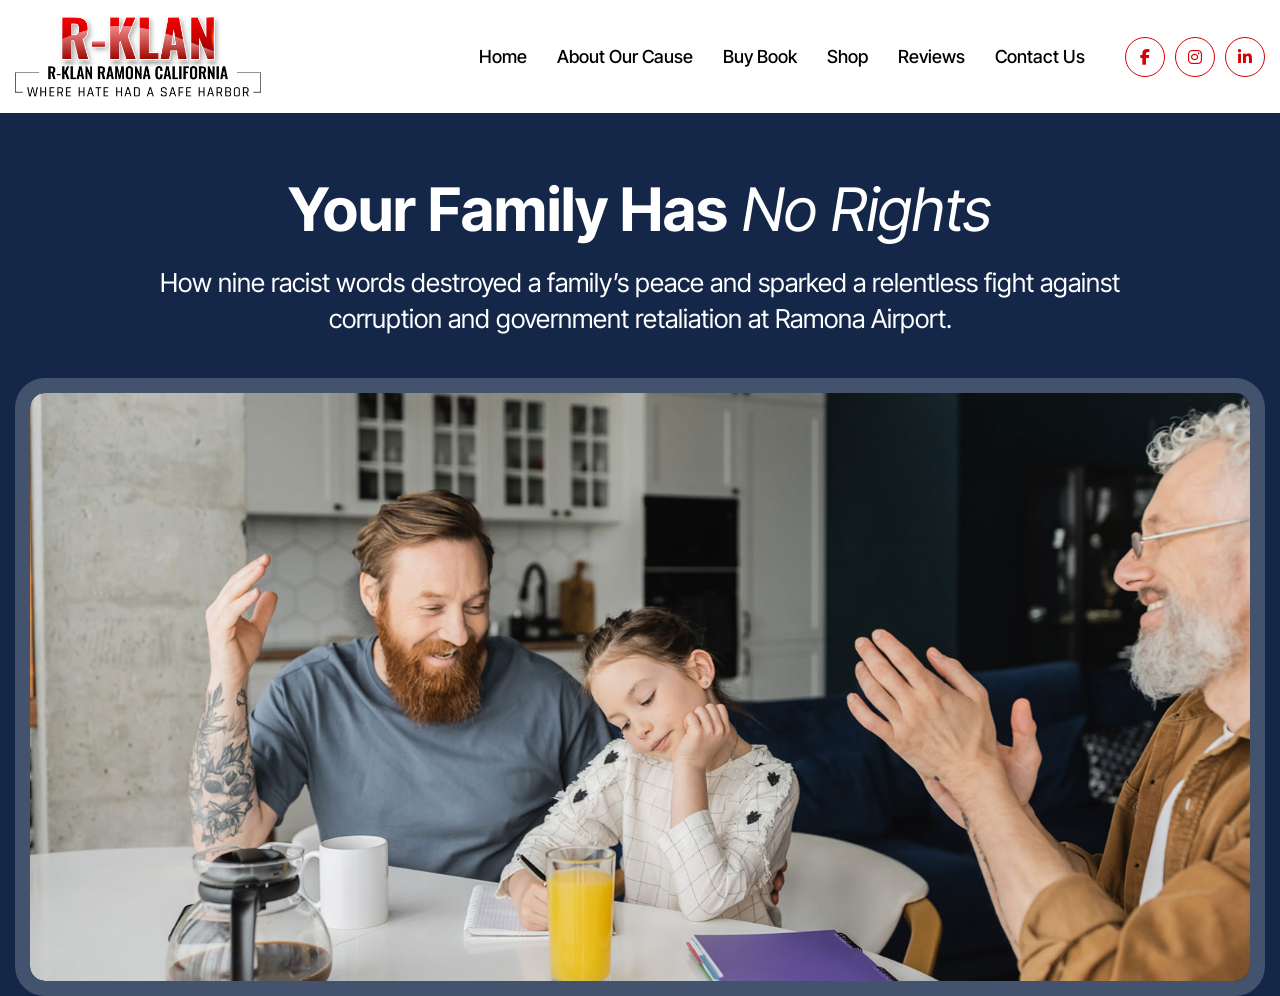
==== about.html @ f5cfc854 "1" ====
<!doctype html>
<html lang="en">

<head>
  <meta charset="UTF-8" />
  <meta name="viewport" content="width=device-width, initial-scale=1.0" />
  <title>R-Klan</title>
  <link rel="stylesheet" href="css/style.css" />
  <link rel="stylesheet" href="css/responsive.css" />
  <link rel="stylesheet" href="https://cdnjs.cloudflare.com/ajax/libs/font-awesome/6.7.2/css/all.min.css" />

  <script src="js/components.js" defer></script>
  <script src="js/script.js" defer></script>
  <!-- If you prefer to keep your script links in the <head>, add the word defer. This tells the browser to wait until the HTML is fully loaded before running the script. -->
</head>

<body>

  <!------------------------------------------------- Header ------------------------------------------------->
  <site-header></site-header>
  <!------------------------------------------------- Header ------------------------------------------------->

  <!------------------------------------------------- Your Family ------------------------------------------------->
  <section id="yourFamily" class="your-family">
    <div class="container">
      <div class="row">
        <h1><b>Your Family Has</b> <em>No Rights</em></h1>
        <p>How nine racist words destroyed a family’s peace and sparked a relentless fight against corruption and
          government retaliation at Ramona Airport.</p>
      </div>
      <div class="row">
        <figure class="hero-slides">
          <img src="images/hero-slide1.jpg" alt="Hero Banner image 1">
        </figure>
      </div>
    </div>
  </section>
  <!------------------------------------------------- Your Family ------------------------------------------------->

  <!------------------------------------------------- Footer ------------------------------------------------->
  <!------------------------------------------------- Footer ------------------------------------------------->
</body>

</html>
---- css/style.css ----
@import url('https://fonts.googleapis.com/css2?family=Inter+Tight:ital,wght@0,100..900;1,100..900&display=swap');

* {
    padding: 0;
    margin: 0;
    box-sizing: border-box;
}
:root {
    --light-red: #d70101;
    --dark-red: #8c0000;
    --color-white: #ffffff;
    --color-black: #000000;
    --dark-blue: #142749;
}
h1, h2, h3, h4, h5, h6, p, a, li, i {
    font-family: "Inter Tight", sans-serif;
    transition: 0.4s all;
    font-weight: 400;
}
h1 {
    font-size: 60px;
    line-height: 1.2em;
}
h2 {
    font-size: 50px;
    line-height: 1.2em;
}
p {
    font-size: 18px;
    line-height: 1.4em;
}
a {
    color: var(--light-red);
    cursor: pointer;
    text-decoration: none;
    transition: 0.4s all;
}
img {
    width: 100%;
}
ul li {
    font-size: 18px;
}
figure {
    line-height: 0;
}
.container {
    width: 100%;
    max-width: 1280px;
}
.row {
    width: 100%;
}
.r-klan-btn a {
    display: inline-block;
    background: var(--dark-red);
    background: linear-gradient(90deg,var(--dark-red) 0%, var(--light-red) 100%);
    padding: 20px 40px;
    color: var(--color-white);
    text-transform: uppercase;
    border-radius: 8px;
    font-weight: 700;
    &:hover {
        background: linear-gradient(90deg,var(--light-red) 0%, var(--dark-red) 100%);
    }
}
.r-klan-btn a:after {
    content: "\f178";
    font-family: "Font Awesome 6 Free";
    font-weight: 900;
    padding-left: 8px;
}
/* ------------------------------------------------- Header ------------------------------------------------- */
.r-klan-header {
    display: flex;
    justify-content: center;
    padding: 15px;
    position: relative;
}
.r-klan-header .row {
    display: flex;
    align-items: center;
    column-gap: 20px;
}
.r-klan-header .row .logo-col {
    width: 20%;
}
.r-klan-header .row .desktop-nav {
    width: 80%;
}
.r-klan-header .nav-col {
    display: flex;
    align-items: center;
    justify-content: flex-end;
    column-gap: 40px;
}
.r-klan-header .header-nav ul {
    list-style: none;
    display: flex;
    column-gap: 30px;
}
.r-klan-header .header-nav ul li a {
    color: var(--color-black);
    text-decoration: none;
    font-weight: 500;
    &:hover {
        color: var(--light-red);
    }
}
.r-klan-header .header-sm-icons {
    display: flex;
    column-gap: 10px;
}
.r-klan-header .header-sm-icons i {
    color: var(--light-red);
    border: 1px solid var(--light-red);
    border-radius: 50%;
    aspect-ratio: 1 / 1;
    height: 40px;
    width: 40px;
    display: flex;
    justify-content: center;
    align-items: center;
    &:hover {
        background-color: var(--light-red);
        color: var(--color-white);
    }
}
.mobile-nav, 
.nav-toggle {
    display: none; 
}
/* ------------------------------------------------- Header ------------------------------------------------- */

/* ------------------------------------------------- Your Family ------------------------------------------------- */
.your-family {
    display: flex;
    justify-content: center;
    background-color: var(--dark-blue);
    padding: 60px 15px 0px;
}
.your-family h1, .your-family p{
    color: var(--color-white);
    text-align: center;
} 
.your-family p {
    font-size: 26px;
}
.your-family .container {
    display: grid;
    row-gap: 40px;
}
.your-family .container .row:first-child {
    max-width: 1024px;
    display: grid;
    row-gap: 20px;
}
.your-family .row {
    justify-self: center;
}
.your-family .hero-slides {
    border-radius: 30px;
    border: 15px solid rgba(255, 255, 255, 0.2);
    cursor: grab; 
    cursor: -webkit-grab;
}
.your-family .hero-slides img {
    border-radius: 15px;
}

.your-family .slider-row {
    margin-bottom: -100px;
}

/* Ensure sliding images stay inside your custom border */
.your-family .hero-slides {
    position: relative;
    overflow: hidden; 
}

/* Hide all slides by default */
.your-family .hero-slides img.slide {
    display: none;
    width: 100%; 
}

/* Slide in from the RIGHT (Next) */
.your-family .hero-slides img.active-slide-next {
    display: block;
    animation: slideInRight 0.5s ease-out forwards; 
}

/* Slide in from the LEFT (Previous) */
.your-family .hero-slides img.active-slide-prev {
    display: block;
    animation: slideInLeft 0.5s ease-out forwards; 
}

.your-family .hero-slides.active-drag {
    cursor: grabbing !important;
    cursor: -webkit-grabbing !important;
}

/* Styling the Pagination Dots */
.slider-dots {
    display: flex;
    justify-content: center;
    column-gap: 10px;
}

.slider-dots .dot {
    cursor: pointer;
    height: 14px;
    width: 14px;
    background-color: #b0b0b0; 
    border-radius: 50%;
    display: inline-block;
    transition: background-color 0.3s ease;
}

/* Dark red for active/hovered dots */
.slider-dots .dot.active-dot, .slider-dots .dot:hover {
    background-color: var(--dark-red); 
}

/* ANIMATION: DIRECTIONAL SLIDE */

@keyframes slideInRight {
    0% { 
        transform: translateX(100%); 
    } 
    100% { 
        transform: translateX(0); 
    }
}

@keyframes slideInLeft {
    0% { 
        transform: translateX(-100%); 
    } 
    100% { 
        transform: translateX(0); 
    }
}
/* ------------------------------------------------- Your Family ------------------------------------------------- */

/* ------------------------------------------------- About ------------------------------------------------- */
.about-plight {
    display: flex;
    justify-content: center;
    padding: 200px 0px 100px;
    background-image: url('../images/home-about-bg.jpg');
    background-size: cover;
    background-position: center right;
}
.about-plight .row {
    display: flex;
    justify-content: center;
}
.about-plight .col-img, .about-plight .contents {
    width: 50%;
}
.about-plight .col-img {
    min-height: 80vh;
    background-image: url('../images/airplane-img.jpg');
    background-size: cover;
    background-position: center center;
    border-radius: 0 30px 30px 0;
}
.about-plight .contents {
    padding: 5% 10%;
    display: flex;
    flex-direction: column;
    row-gap: 30px;
    justify-content: center;
}
/* ------------------------------------------------- About ------------------------------------------------- */
---- css/responsive.css ----
@media (max-width: 1440px) {

  /* ------------------------------------------------- About ------------------------------------------------- */
  .about-plight .col-img {
    min-height: 100%;
  }

  /* ------------------------------------------------- About ------------------------------------------------- */
}

@media (max-width: 1199px) {

  /* ------------------------------------------------- Header ------------------------------------------------- */
  .header-nav ul li {
    font-size: 16px;
  }

  /* ------------------------------------------------- Header ------------------------------------------------- */
}

@media(max-width: 1024px) {

  p,
  ul li {
    font-size: 16px;
  }

  h1 {
    font-size: 40px;
  }

  h2 {
    font-size: 40px;
  }

  /* ------------------------------------------------- Header ------------------------------------------------- */
  .r-klan-header .row .logo-col {
    width: 60%;
  }

  .r-klan-header .logo-col .r-klan-logo img {
    max-width: 200px;
  }

  .desktop-nav {
    display: none;
    /* Hide desktop nav */
  }

  .nav-toggle {
    display: block;
    /* Show hamburger button */
    position: absolute;
    right: 15px;
    padding: 10px;
    background-color: var(--light-red);
    border: 2px solid var(--color-black);
    cursor: pointer;
  }

  .nav-toggle i {
    color: var(--color-white);
    font-size: 16px;
  }

  .mobile-nav {
    display: none;
    /* Hidden by default */
    position: absolute;
    background-color: var(--color-black);
    width: 100%;
    left: 0px;
    top: 90px;
    padding-bottom: 20px;
    z-index: 99;
  }

  /* Class added by JS to show the dropdown */
  .mobile-nav.active {
    display: block;
  }

  .mobile-nav .header-nav {
    width: 100%;
  }

  .mobile-nav .header-nav ul {
    flex-direction: column;
  }

  .mobile-nav .header-nav ul li {
    border-bottom: 1px solid var(--color-white);
    width: 100%;
  }

  .mobile-nav .header-nav ul li a {
    display: block;
    color: var(--color-white);
    padding: 15px;

    &:hover {
      background-color: var(--dark-red);
      color: var(--color-white);
    }
  }

  .mobile-nav .nav-col {
    flex-direction: column;
    align-items: flex-start;
    row-gap: 20px;
  }

  .mobile-nav .header-sm-icons {
    padding-left: 15px;
  }

  /* ------------------------------------------------- Header ------------------------------------------------- */

  /* ------------------------------------------------- Your Family ------------------------------------------------- */
  .your-family {
    padding: 30px 15px 0px;
  }

  .your-family .container {
    row-gap: 30px;
  }

  .your-family p {
    font-size: 18px;
  }

  /* ------------------------------------------------- Your Family ------------------------------------------------- */

  /* ------------------------------------------------- About ------------------------------------------------- */
  .about-plight {
    padding: 150px 0px 60px;
  }
  .about-plight .contents {
    padding: 60px 40px;
  }
  /* ------------------------------------------------- About ------------------------------------------------- */
}

@media(max-width: 768px) {
  h1 {
    font-size: 34px;
  }

  h2 {
    font-size: 30px;
  }

  /* ------------------------------------------------- About ------------------------------------------------- */
  
  .about-plight .row {
    display: inline-block;
    padding-right: 15px;
  }
  .about-plight .col-img,
  .about-plight .contents {
    width: 100%;
  }
  .about-plight .col-img {
    min-height: 500px;
  }
  .about-plight .contents {
    padding: 60px 0px 0px 15px;
  }

  /* ------------------------------------------------- About ------------------------------------------------- */
}
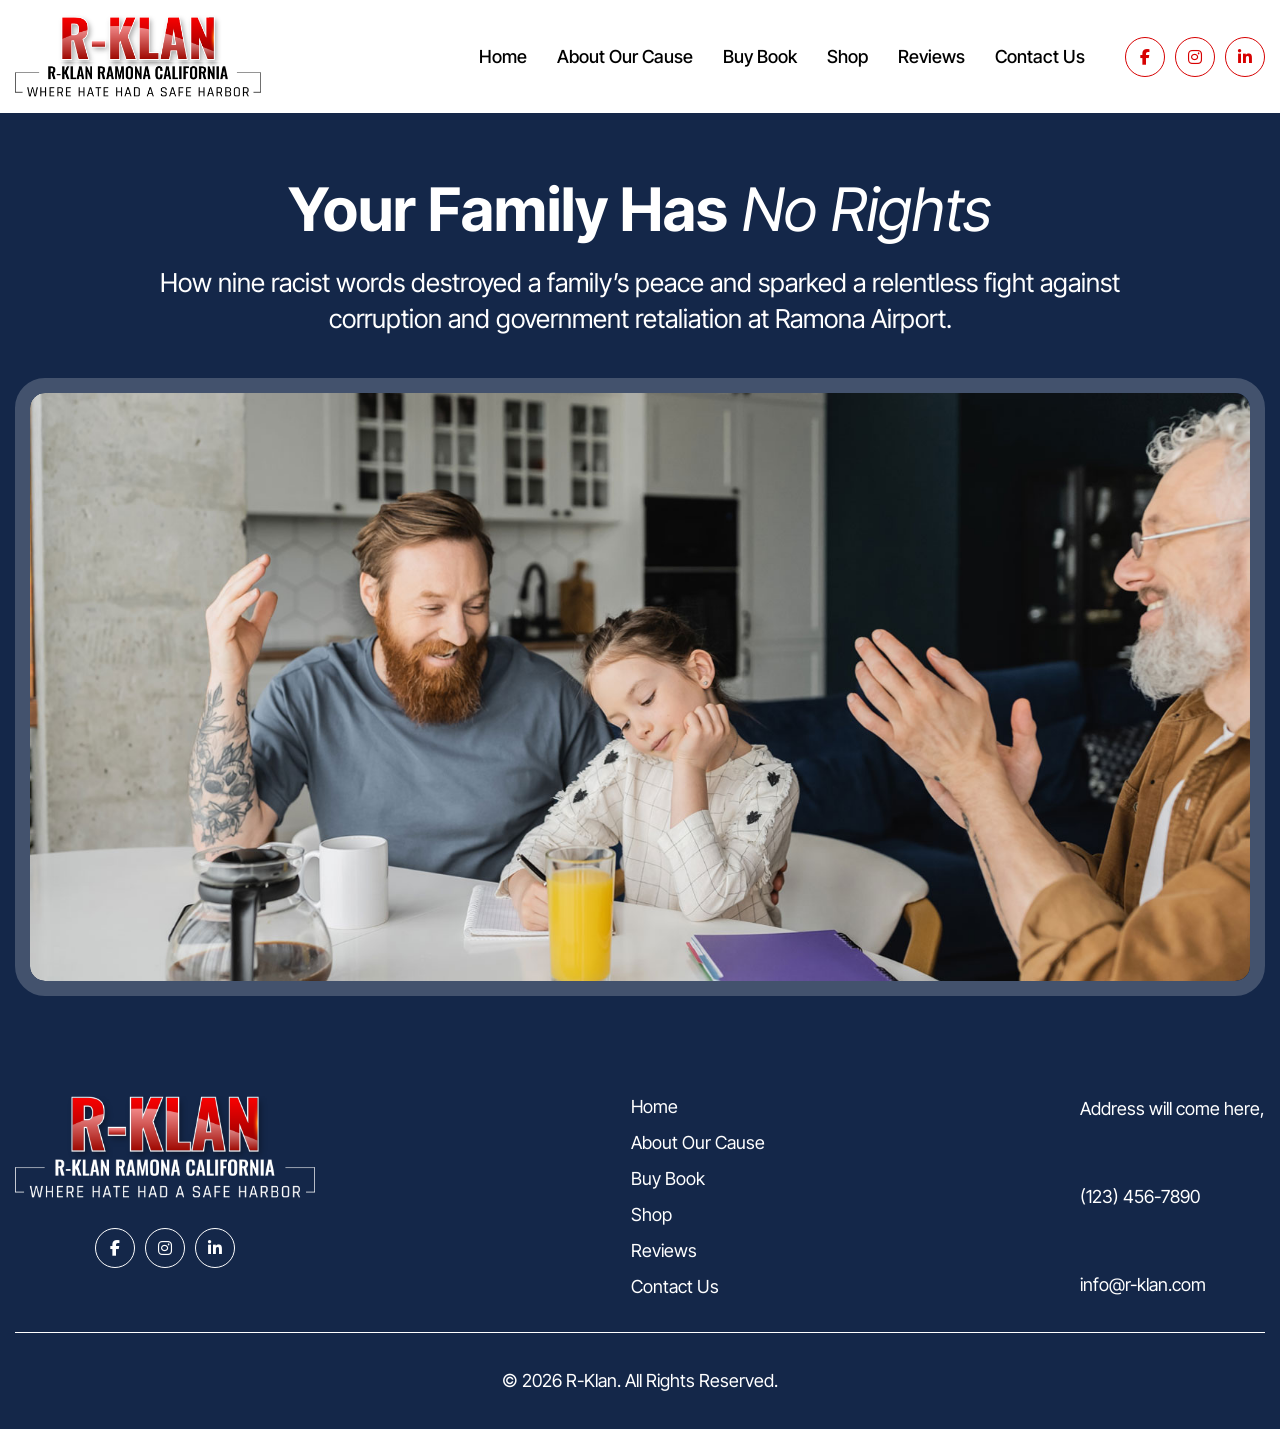
==== commit c545433f: "4 4" ====
--- a/about.html
+++ b/about.html
@@ -38,7 +38,8 @@
   <!------------------------------------------------- Your Family ------------------------------------------------->
 
   <!------------------------------------------------- Footer ------------------------------------------------->
-  <!------------------------------------------------- Footer ------------------------------------------------->
+    <site-footer></site-footer>
+    <!------------------------------------------------- Footer ------------------------------------------------->
 </body>
 
 </html>
--- a/css/style.css
+++ b/css/style.css
@@ -274,4 +274,70 @@
     row-gap: 30px;
     justify-content: center;
 }
-/* ------------------------------------------------- About ------------------------------------------------- */+/* ------------------------------------------------- About ------------------------------------------------- */
+
+/* ------------------------------------------------- Footer ------------------------------------------------- */
+.r-klan-footer {
+    display: flex;
+    justify-content: center;
+    background-color: var(--dark-blue);
+    padding: 100px 15px 35px;
+}
+.r-klan-footer .footer-logo img{
+    max-width: 300px;
+}
+.r-klan-footer a {
+    color: var(--color-white);
+    
+}
+.r-klan-footer .row:first-child {
+    display: flex;
+    justify-content: space-between;
+    border-bottom: 1px solid var(--color-white);
+    padding-bottom: 35px;
+    margin-bottom: 35px;
+}
+.r-klan-footer .row:first-child .col:first-child{
+    display: flex;
+    flex-direction: column;
+    row-gap: 30px;
+    align-items: center;
+}
+.r-klan-footer .row:first-child .col:last-child {
+    display: flex;
+    flex-direction: column;
+    row-gap: 20px;
+    justify-content: space-between;
+}
+.r-klan-footer .footer-nav ul {
+    row-gap: 15px;
+  display: flex;
+  flex-direction: column;
+}
+.r-klan-footer .footer-nav ul li{
+    list-style: none;
+}
+.r-klan-footer .footer-copyright {
+    text-align: center;
+    color: var(--color-white);
+}
+.r-klan-footer .footer-sm-icons {
+    display: flex;
+    column-gap: 10px;
+}
+.r-klan-footer .footer-sm-icons i {
+    color: var(--color-white);
+    border: 1px solid var(--color-white);
+    border-radius: 50%;
+    aspect-ratio: 1 / 1;
+    height: 40px;
+    width: 40px;
+    display: flex;
+    justify-content: center;
+    align-items: center;
+    &:hover {
+        background-color: var(--light-red);
+        color: var(--color-white);
+    }
+}
+/* ------------------------------------------------- Footer ------------------------------------------------- */
--- a/css/responsive.css
+++ b/css/responsive.css
@@ -139,6 +139,12 @@
     padding: 60px 40px;
   }
   /* ------------------------------------------------- About ------------------------------------------------- */
+
+  /* ------------------------------------------------- Footer ------------------------------------------------- */
+  .r-klan-footer {
+    padding: 60px 15px 35px;
+}
+  /* ------------------------------------------------- Footer ------------------------------------------------- */
 }
 
 @media(max-width: 768px) {
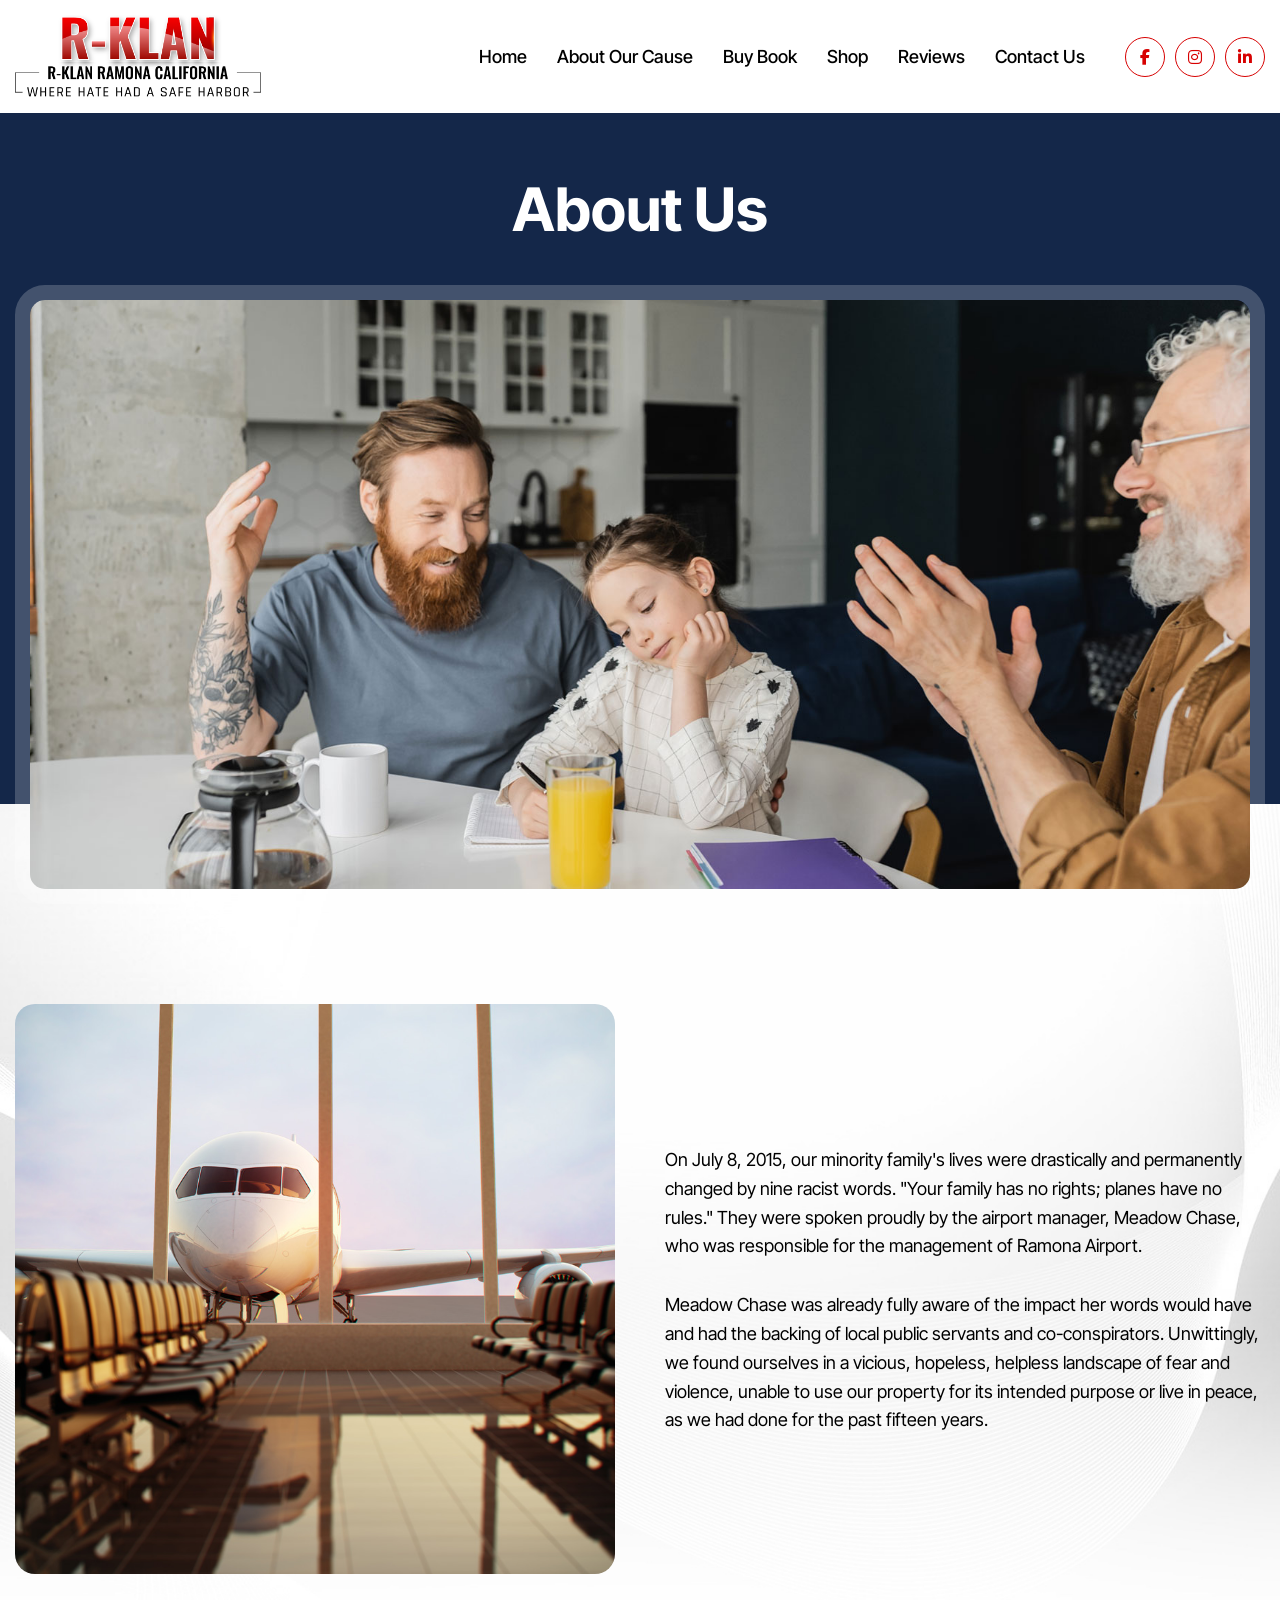
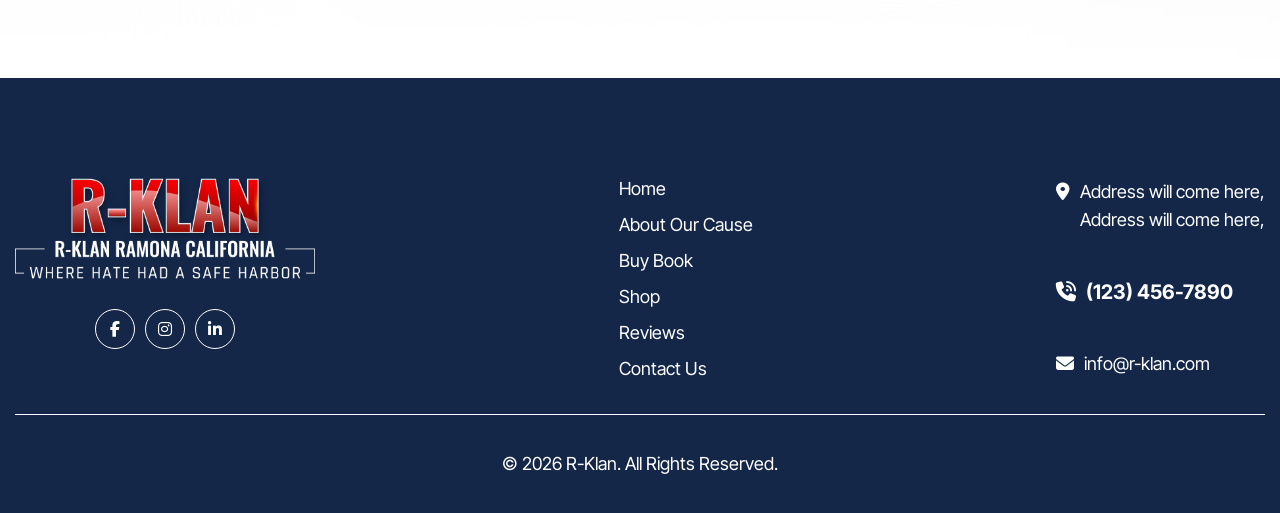
==== commit 847f3091: "1 1" ====
--- a/about.html
+++ b/about.html
@@ -20,22 +20,36 @@
   <site-header></site-header>
   <!------------------------------------------------- Header ------------------------------------------------->
 
-  <!------------------------------------------------- Your Family ------------------------------------------------->
-  <section id="yourFamily" class="your-family">
+  <!------------------------------------------------- Banner ------------------------------------------------->
+  <section id="innerPageBanner" class="inner-page-banner">
     <div class="container">
       <div class="row">
-        <h1><b>Your Family Has</b> <em>No Rights</em></h1>
-        <p>How nine racist words destroyed a family’s peace and sparked a relentless fight against corruption and
-          government retaliation at Ramona Airport.</p>
+        <h1><b>About Us</b></h1>
       </div>
       <div class="row">
-        <figure class="hero-slides">
-          <img src="images/hero-slide1.jpg" alt="Hero Banner image 1">
+        <figure class="banner-img">
+          <img src="images/hero-slide1.jpg" alt="about-banner">
         </figure>
       </div>
     </div>
   </section>
-  <!------------------------------------------------- Your Family ------------------------------------------------->
+  <!------------------------------------------------- Banner ------------------------------------------------->
+
+  <!------------------------------------------------- About Intro ------------------------------------------------->
+  <section id="aboutIntro" class="about-intro">
+    <div class="container">
+      <div class="row">
+        <div class="col img">
+          <img src="images/airplane-img.jpg" alt="flight">
+        </div>
+        <div class="col content">
+          <p>On July 8, 2015, our minority family's lives were drastically and permanently changed by nine racist words. "Your family has no rights; planes have no rules." They were spoken proudly by the airport manager, Meadow Chase, who was responsible for the management of Ramona Airport.</p>
+          <p>Meadow Chase was already fully aware of the impact her words would have and had the backing of local public servants and co-conspirators. Unwittingly, we found ourselves in a vicious, hopeless, helpless landscape of fear and violence, unable to use our property for its intended purpose or live in peace, as we had done for the past fifteen years.</p>
+        </div>
+      </div>
+    </div>
+  </section>
+  <!------------------------------------------------- About Intro ------------------------------------------------->
 
   <!------------------------------------------------- Footer ------------------------------------------------->
     <site-footer></site-footer>
--- a/css/style.css
+++ b/css/style.css
@@ -27,7 +27,7 @@
 }
 p {
     font-size: 18px;
-    line-height: 1.4em;
+    line-height: 1.6em;
 }
 a {
     color: var(--light-red);
@@ -132,43 +132,47 @@
 }
 /* ------------------------------------------------- Header ------------------------------------------------- */
 
-/* ------------------------------------------------- Your Family ------------------------------------------------- */
-.your-family {
+/* ------------------------------------------------- Hero ------------------------------------------------- */
+.your-family, .inner-page-banner {
     display: flex;
     justify-content: center;
     background-color: var(--dark-blue);
     padding: 60px 15px 0px;
 }
-.your-family h1, .your-family p{
+.your-family h1, .your-family p, .inner-page-banner h1{
     color: var(--color-white);
     text-align: center;
 } 
 .your-family p {
     font-size: 26px;
 }
-.your-family .container {
+.your-family .container, .inner-page-banner .container {
     display: grid;
     row-gap: 40px;
 }
-.your-family .container .row:first-child {
+.your-family .row, .inner-page-banner .row {
+    justify-self: center;
+}
+.your-family .row:first-child, .inner-page-banner .row:first-child{
     max-width: 1024px;
-    display: grid;
+    display: flex;
+    flex-direction: column;
     row-gap: 20px;
 }
-.your-family .row {
-    justify-self: center;
-}
-.your-family .hero-slides {
+.your-family .hero-slides, .inner-page-banner .banner-img{
     border-radius: 30px;
     border: 15px solid rgba(255, 255, 255, 0.2);
     cursor: grab; 
     cursor: -webkit-grab;
 }
-.your-family .hero-slides img {
+.inner-page-banner .banner-img {
+    cursor: default;
+}
+.your-family .hero-slides img, .inner-page-banner .banner-img img {
     border-radius: 15px;
 }
 
-.your-family .slider-row {
+.your-family .slider-row, .inner-page-banner .row:last-child {
     margin-bottom: -100px;
 }
 
@@ -242,7 +246,7 @@
         transform: translateX(0); 
     }
 }
-/* ------------------------------------------------- Your Family ------------------------------------------------- */
+/* ------------------------------------------------- Hero ------------------------------------------------- */
 
 /* ------------------------------------------------- About ------------------------------------------------- */
 .about-plight {
@@ -276,6 +280,33 @@
 }
 /* ------------------------------------------------- About ------------------------------------------------- */
 
+/* ------------------------------------------------- About Intro ------------------------------------------------- */
+.about-intro {
+    display: flex;
+    justify-content: center;
+    padding: 200px 15px 100px;
+    background-image: url('../images/home-about-bg.jpg');
+    background-size: cover;
+    background-position: center right;
+}
+.about-intro .row {
+    display: flex;
+    align-items: center;
+    column-gap: 50px;
+}
+.about-intro .row .col {
+    width: 50%;
+}
+.about-intro .img img {
+    border-radius: 20px;
+}
+.about-intro .content {
+    display: flex;
+    flex-direction: column;
+    row-gap: 30px;
+}
+/* ------------------------------------------------- About Intro ------------------------------------------------- */
+
 /* ------------------------------------------------- Footer ------------------------------------------------- */
 .r-klan-footer {
     display: flex;
@@ -288,7 +319,9 @@
 }
 .r-klan-footer a {
     color: var(--color-white);
-    
+    &:hover {
+        color: var(--light-red);
+    }
 }
 .r-klan-footer .row:first-child {
     display: flex;
@@ -340,4 +373,25 @@
         color: var(--color-white);
     }
 }
+.footer-address, .footer-ph-no, .footer-email {
+    display: flex;
+    column-gap: 10px;
+}
+.footer-ph-no {
+    font-size: 20px;
+    font-weight: 700;
+}
+.footer-address:before, .footer-ph-no:before, .footer-email:before {
+    font-family: "Font Awesome 6 Free";
+    font-weight: 700;
+}
+.footer-address:before {
+    content: "\f3c5";
+}
+.footer-ph-no:before {
+    content: "\f2a0";
+}
+.footer-email:before {
+    content: "\f0e0";
+}
 /* ------------------------------------------------- Footer ------------------------------------------------- */
--- a/css/responsive.css
+++ b/css/responsive.css
@@ -116,12 +116,12 @@
 
   /* ------------------------------------------------- Header ------------------------------------------------- */
 
-  /* ------------------------------------------------- Your Family ------------------------------------------------- */
-  .your-family {
+  /* ------------------------------------------------- Hero ------------------------------------------------- */
+  .your-family, .inner-page-banner {
     padding: 30px 15px 0px;
   }
 
-  .your-family .container {
+  .your-family .container, .inner-page-banner .container {
     row-gap: 30px;
   }
 
@@ -129,7 +129,7 @@
     font-size: 18px;
   }
 
-  /* ------------------------------------------------- Your Family ------------------------------------------------- */
+  /* ------------------------------------------------- Hero ------------------------------------------------- */
 
   /* ------------------------------------------------- About ------------------------------------------------- */
   .about-plight {
@@ -139,6 +139,15 @@
     padding: 60px 40px;
   }
   /* ------------------------------------------------- About ------------------------------------------------- */
+
+  /* ------------------------------------------------- About Intro ------------------------------------------------- */
+  .about-intro {
+    padding: 150px 15px 60px;
+  }
+  .about-intro .row {
+    column-gap: 30px;
+  }
+  /* ------------------------------------------------- About Intro ------------------------------------------------- */
 
   /* ------------------------------------------------- Footer ------------------------------------------------- */
   .r-klan-footer {
@@ -174,4 +183,35 @@
   }
 
   /* ------------------------------------------------- About ------------------------------------------------- */
+
+  /* ------------------------------------------------- About Intro ------------------------------------------------- */
+  .about-intro .row {
+    flex-direction: column;
+    row-gap: 30px;
+  }
+  .about-intro .row .col {
+    width: 100%;
+}
+  /* ------------------------------------------------- About Intro ------------------------------------------------- */
+
+  /* ------------------------------------------------- Footer ------------------------------------------------- */
+  .r-klan-footer .row:first-child {
+    flex-wrap: wrap;
+    row-gap: 35px;
+  }
+  .r-klan-footer .row:first-child .col:first-child {
+    flex: 0 0 100%;
+  }
+  .r-klan-footer .row:first-child .col:last-child, .r-klan-footer .row:first-child .col:nth-child(2) {
+    flex: 0 0 calc(50% - 10px);
+  }
+  /* ------------------------------------------------- Footer ------------------------------------------------- */
+}
+
+@media(max-width: 480px) {
+  /* ------------------------------------------------- Footer ------------------------------------------------- */
+  .r-klan-footer .row:first-child .col {
+    flex: 0 0 100% !important;
+  }
+  /* ------------------------------------------------- Footer ------------------------------------------------- */
 }
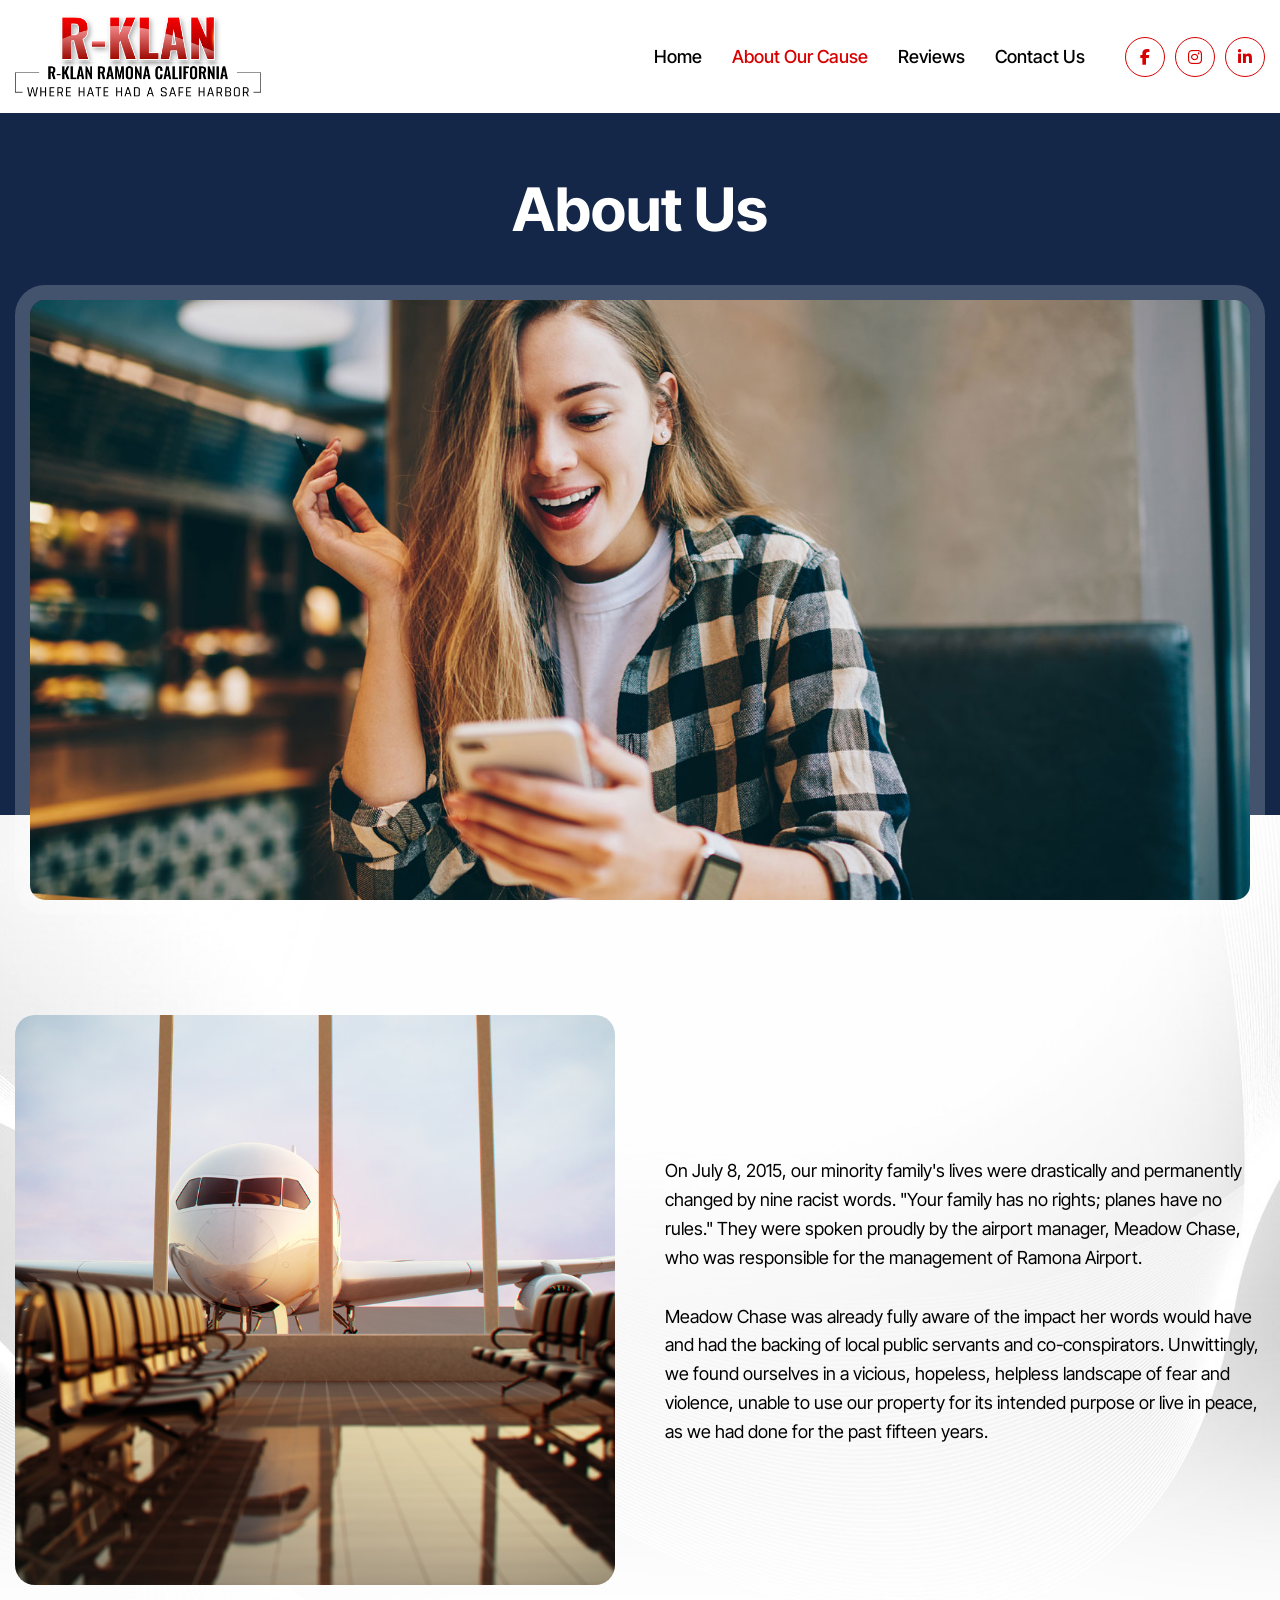
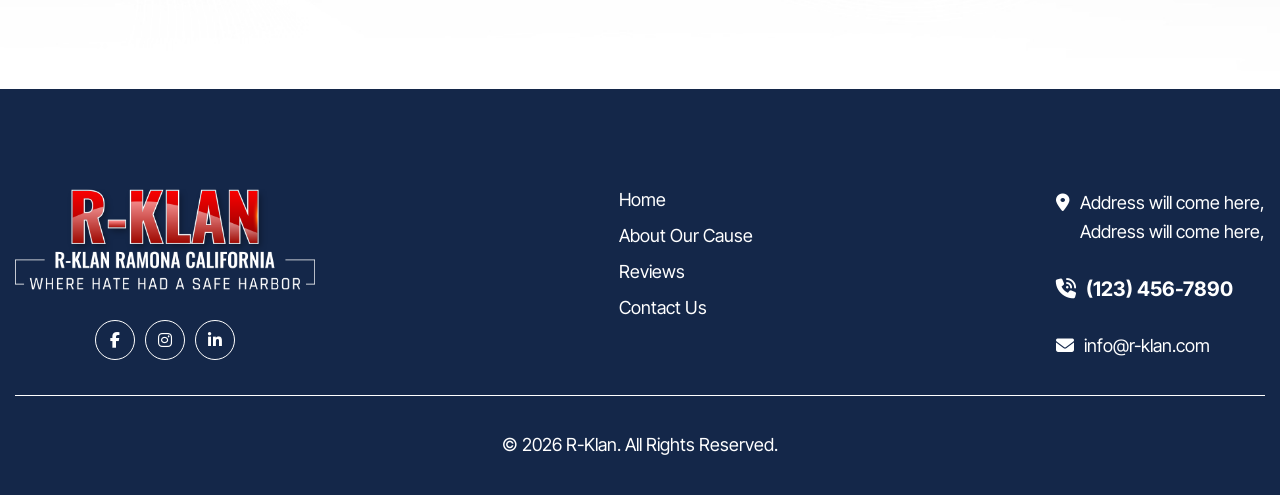
==== commit 6a472842: "5 5" ====
--- a/about.html
+++ b/about.html
@@ -1,59 +1,75 @@
 <!doctype html>
 <html lang="en">
+  <head>
+    <meta charset="UTF-8" />
+    <meta name="viewport" content="width=device-width, initial-scale=1.0" />
+    <title>R-Klan</title>
+    <link rel="stylesheet" href="css/style.css" />
+    <link rel="stylesheet" href="css/responsive.css" />
+    <link
+      rel="stylesheet"
+      href="https://cdnjs.cloudflare.com/ajax/libs/font-awesome/6.7.2/css/all.min.css"
+    />
 
-<head>
-  <meta charset="UTF-8" />
-  <meta name="viewport" content="width=device-width, initial-scale=1.0" />
-  <title>R-Klan</title>
-  <link rel="stylesheet" href="css/style.css" />
-  <link rel="stylesheet" href="css/responsive.css" />
-  <link rel="stylesheet" href="https://cdnjs.cloudflare.com/ajax/libs/font-awesome/6.7.2/css/all.min.css" />
+    <script src="js/components.js" defer></script>
+    <script src="js/script.js" defer></script>
+    <!-- If you prefer to keep your script links in the <head>, add the word defer. This tells the browser to wait until the HTML is fully loaded before running the script. -->
+  </head>
 
-  <script src="js/components.js" defer></script>
-  <script src="js/script.js" defer></script>
-  <!-- If you prefer to keep your script links in the <head>, add the word defer. This tells the browser to wait until the HTML is fully loaded before running the script. -->
-</head>
+  <body>
+    <!------------------------------------------------- Header ------------------------------------------------->
+    <div id="loader-wrapper">
+      <div class="gradient-spinner"></div>
+    </div>
+    <site-header></site-header>
+    <!------------------------------------------------- Header ------------------------------------------------->
 
-<body>
-
-  <!------------------------------------------------- Header ------------------------------------------------->
-  <site-header></site-header>
-  <!------------------------------------------------- Header ------------------------------------------------->
-
-  <!------------------------------------------------- Banner ------------------------------------------------->
-  <section id="innerPageBanner" class="inner-page-banner">
-    <div class="container">
-      <div class="row">
-        <h1><b>About Us</b></h1>
-      </div>
-      <div class="row">
-        <figure class="banner-img">
-          <img src="images/hero-slide1.jpg" alt="about-banner">
-        </figure>
-      </div>
-    </div>
-  </section>
-  <!------------------------------------------------- Banner ------------------------------------------------->
-
-  <!------------------------------------------------- About Intro ------------------------------------------------->
-  <section id="aboutIntro" class="about-intro">
-    <div class="container">
-      <div class="row">
-        <div class="col img">
-          <img src="images/airplane-img.jpg" alt="flight">
+    <!------------------------------------------------- Banner ------------------------------------------------->
+    <section id="innerPageBanner" class="inner-page-banner">
+      <div class="container">
+        <div class="row">
+          <h1><b>About Us</b></h1>
         </div>
-        <div class="col content">
-          <p>On July 8, 2015, our minority family's lives were drastically and permanently changed by nine racist words. "Your family has no rights; planes have no rules." They were spoken proudly by the airport manager, Meadow Chase, who was responsible for the management of Ramona Airport.</p>
-          <p>Meadow Chase was already fully aware of the impact her words would have and had the backing of local public servants and co-conspirators. Unwittingly, we found ourselves in a vicious, hopeless, helpless landscape of fear and violence, unable to use our property for its intended purpose or live in peace, as we had done for the past fifteen years.</p>
+        <div class="row">
+          <figure class="banner-img">
+            <img src="images/about-banner-bg.jpg" alt="About Banner" />
+          </figure>
         </div>
       </div>
-    </div>
-  </section>
-  <!------------------------------------------------- About Intro ------------------------------------------------->
+    </section>
+    <!------------------------------------------------- Banner ------------------------------------------------->
 
-  <!------------------------------------------------- Footer ------------------------------------------------->
+    <!------------------------------------------------- About Intro ------------------------------------------------->
+    <section id="aboutIntro" class="about-intro">
+      <div class="container">
+        <div class="row">
+          <div class="col img">
+            <img src="images/airplane-img.jpg" alt="flight" />
+          </div>
+          <div class="col content">
+            <p>
+              On July 8, 2015, our minority family's lives were drastically and
+              permanently changed by nine racist words. "Your family has no
+              rights; planes have no rules." They were spoken proudly by the
+              airport manager, Meadow Chase, who was responsible for the
+              management of Ramona Airport.
+            </p>
+            <p>
+              Meadow Chase was already fully aware of the impact her words would
+              have and had the backing of local public servants and
+              co-conspirators. Unwittingly, we found ourselves in a vicious,
+              hopeless, helpless landscape of fear and violence, unable to use
+              our property for its intended purpose or live in peace, as we had
+              done for the past fifteen years.
+            </p>
+          </div>
+        </div>
+      </div>
+    </section>
+    <!------------------------------------------------- About Intro ------------------------------------------------->
+
+    <!------------------------------------------------- Footer ------------------------------------------------->
     <site-footer></site-footer>
     <!------------------------------------------------- Footer ------------------------------------------------->
-</body>
-
-</html>+  </body>
+</html>
--- a/css/style.css
+++ b/css/style.css
@@ -1,397 +1,632 @@
-@import url('https://fonts.googleapis.com/css2?family=Inter+Tight:ital,wght@0,100..900;1,100..900&display=swap');
+@import url("https://fonts.googleapis.com/css2?family=Inter+Tight:ital,wght@0,100..900;1,100..900&display=swap");
 
 * {
-    padding: 0;
-    margin: 0;
-    box-sizing: border-box;
+  padding: 0;
+  margin: 0;
+  box-sizing: border-box;
 }
 :root {
-    --light-red: #d70101;
-    --dark-red: #8c0000;
-    --color-white: #ffffff;
-    --color-black: #000000;
-    --dark-blue: #142749;
-}
-h1, h2, h3, h4, h5, h6, p, a, li, i {
-    font-family: "Inter Tight", sans-serif;
-    transition: 0.4s all;
-    font-weight: 400;
+  --light-red: #d70101;
+  --dark-red: #8c0000;
+  --color-white: #ffffff;
+  --color-black: #000000;
+  --dark-blue: #142749;
+  --light-grey: #b0b0b0;
+  --half-white: #e3e1e1;
+  --heading-font: "Inter Tight", sans-serif;
+  --fontawesome-family6: "Font Awesome 6 Free";
+  --btn-gradient: linear-gradient(
+    90deg,
+    var(--dark-red) 0%,
+    var(--light-red) 100%
+  );
+  --btn-hover-gradient: linear-gradient(
+    90deg,
+    var(--light-red) 0%,
+    var(--dark-red) 100%
+  );
+}
+h1,
+h2,
+h3,
+h4,
+h5,
+h6,
+p,
+a,
+li,
+i {
+  font-family: var(--heading-font);
+  transition: 0.4s all;
+  font-weight: 400;
 }
 h1 {
-    font-size: 60px;
-    line-height: 1.2em;
+  font-size: 60px;
+  line-height: 1.2em;
 }
 h2 {
-    font-size: 50px;
-    line-height: 1.2em;
+  font-size: 50px;
+  line-height: 1.2em;
 }
 p {
-    font-size: 18px;
-    line-height: 1.6em;
+  font-size: 18px;
+  line-height: 1.6em;
 }
 a {
-    color: var(--light-red);
-    cursor: pointer;
-    text-decoration: none;
-    transition: 0.4s all;
+  color: var(--light-red);
+  cursor: pointer;
+  text-decoration: none;
+  transition: 0.4s all;
 }
 img {
-    width: 100%;
+  width: 100%;
 }
 ul li {
-    font-size: 18px;
+  font-size: 18px;
 }
 figure {
-    line-height: 0;
+  line-height: 0;
 }
 .container {
-    width: 100%;
-    max-width: 1280px;
+  width: 100%;
+  max-width: 1280px;
 }
 .row {
-    width: 100%;
+  width: 100%;
 }
 .r-klan-btn a {
-    display: inline-block;
-    background: var(--dark-red);
-    background: linear-gradient(90deg,var(--dark-red) 0%, var(--light-red) 100%);
-    padding: 20px 40px;
-    color: var(--color-white);
-    text-transform: uppercase;
-    border-radius: 8px;
-    font-weight: 700;
-    &:hover {
-        background: linear-gradient(90deg,var(--light-red) 0%, var(--dark-red) 100%);
-    }
+  display: inline-block;
+  background: var(--btn-gradient);
+  padding: 20px 40px;
+  color: var(--color-white);
+  text-transform: uppercase;
+  border-radius: 8px;
+  font-weight: 700;
+  &:hover {
+    background: var(--btn-hover-gradient);
+  }
 }
 .r-klan-btn a:after {
-    content: "\f178";
-    font-family: "Font Awesome 6 Free";
-    font-weight: 900;
-    padding-left: 8px;
+  content: "\f178";
+  font-family: var(--fontawesome-family6);
+  font-weight: 900;
+  padding-left: 8px;
 }
 /* ------------------------------------------------- Header ------------------------------------------------- */
 .r-klan-header {
-    display: flex;
-    justify-content: center;
-    padding: 15px;
-    position: relative;
+  display: flex;
+  justify-content: center;
+  padding: 15px;
+  position: relative;
 }
 .r-klan-header .row {
-    display: flex;
-    align-items: center;
-    column-gap: 20px;
+  display: flex;
+  align-items: center;
+  column-gap: 20px;
 }
 .r-klan-header .row .logo-col {
-    width: 20%;
+  width: 20%;
 }
 .r-klan-header .row .desktop-nav {
-    width: 80%;
+  width: 80%;
 }
 .r-klan-header .nav-col {
-    display: flex;
-    align-items: center;
-    justify-content: flex-end;
-    column-gap: 40px;
+  display: flex;
+  align-items: center;
+  justify-content: flex-end;
+  column-gap: 40px;
 }
 .r-klan-header .header-nav ul {
-    list-style: none;
-    display: flex;
-    column-gap: 30px;
+  list-style: none;
+  display: flex;
+  column-gap: 30px;
 }
 .r-klan-header .header-nav ul li a {
-    color: var(--color-black);
-    text-decoration: none;
-    font-weight: 500;
-    &:hover {
-        color: var(--light-red);
-    }
+  color: var(--color-black);
+  text-decoration: none;
+  font-weight: 500;
+  &:hover {
+    color: var(--light-red);
+  }
+}
+.r-klan-header .header-nav ul li a.active {
+  color: var(--light-red);
 }
 .r-klan-header .header-sm-icons {
-    display: flex;
-    column-gap: 10px;
+  display: flex;
+  column-gap: 10px;
 }
 .r-klan-header .header-sm-icons i {
-    color: var(--light-red);
-    border: 1px solid var(--light-red);
-    border-radius: 50%;
-    aspect-ratio: 1 / 1;
-    height: 40px;
-    width: 40px;
-    display: flex;
-    justify-content: center;
-    align-items: center;
-    &:hover {
-        background-color: var(--light-red);
-        color: var(--color-white);
-    }
-}
-.mobile-nav, 
+  color: var(--light-red);
+  border: 1px solid var(--light-red);
+  border-radius: 50%;
+  aspect-ratio: 1 / 1;
+  height: 40px;
+  width: 40px;
+  display: flex;
+  justify-content: center;
+  align-items: center;
+  &:hover {
+    background-color: var(--light-red);
+    color: var(--color-white);
+  }
+}
+.mobile-nav,
 .nav-toggle {
-    display: none; 
-}
+  display: none;
+}
+/* Header Sticky */
+.r-klan-header {
+  width: 100%;
+  z-index: 999; /* Ensures it stays above other content */
+  transition: all 0.3s ease-in-out;
+}
+
+/* The class added by JavaScript after 200px */
+.r-klan-header.is-sticky {
+  position: fixed;
+  top: 0;
+  left: 0;
+  background-color: #ffffff; /* Change this to match your site's design */
+  box-shadow: 0 4px 10px rgba(0, 0, 0, 0.1); /* Adds a nice drop shadow */
+  animation: slideDown 0.4s ease-in-out forwards;
+}
+
+/* Keyframes for the smooth slide-down effect */
+@keyframes slideDown {
+  from {
+    transform: translateY(-100%);
+  }
+  to {
+    transform: translateY(0);
+  }
+}
+/* Header Sticky */
 /* ------------------------------------------------- Header ------------------------------------------------- */
 
 /* ------------------------------------------------- Hero ------------------------------------------------- */
-.your-family, .inner-page-banner {
-    display: flex;
-    justify-content: center;
-    background-color: var(--dark-blue);
-    padding: 60px 15px 0px;
-}
-.your-family h1, .your-family p, .inner-page-banner h1{
-    color: var(--color-white);
-    text-align: center;
-} 
+.your-family,
+.inner-page-banner {
+  display: flex;
+  justify-content: center;
+  background-color: var(--dark-blue);
+  padding: 60px 15px 0px;
+}
+.your-family h1,
+.your-family p,
+.inner-page-banner h1 {
+  color: var(--color-white);
+  text-align: center;
+}
 .your-family p {
-    font-size: 26px;
-}
-.your-family .container, .inner-page-banner .container {
-    display: grid;
-    row-gap: 40px;
-}
-.your-family .row, .inner-page-banner .row {
-    justify-self: center;
-}
-.your-family .row:first-child, .inner-page-banner .row:first-child{
-    max-width: 1024px;
-    display: flex;
-    flex-direction: column;
-    row-gap: 20px;
-}
-.your-family .hero-slides, .inner-page-banner .banner-img{
-    border-radius: 30px;
-    border: 15px solid rgba(255, 255, 255, 0.2);
-    cursor: grab; 
-    cursor: -webkit-grab;
-}
+  font-size: 26px;
+}
+.your-family .container,
+.inner-page-banner .container {
+  display: grid;
+  row-gap: 40px;
+}
+.your-family .row,
+.inner-page-banner .row {
+  justify-self: center;
+}
+.your-family .row:first-child,
+.inner-page-banner .row:first-child {
+  max-width: 1024px;
+  display: flex;
+  flex-direction: column;
+  row-gap: 20px;
+}
+.your-family .hero-slides,
 .inner-page-banner .banner-img {
-    cursor: default;
-}
-.your-family .hero-slides img, .inner-page-banner .banner-img img {
-    border-radius: 15px;
-}
-
-.your-family .slider-row, .inner-page-banner .row:last-child {
-    margin-bottom: -100px;
+  border-radius: 30px;
+  border: 15px solid rgba(255, 255, 255, 0.2);
+  cursor: grab;
+  cursor: -webkit-grab;
+}
+.inner-page-banner .banner-img {
+  cursor: default;
+}
+.your-family .hero-slides img,
+.inner-page-banner .banner-img img {
+  height: auto;
+  min-height: 600px;
+  object-fit: cover;
+  object-position: center;
+}
+.your-family .hero-slides img,
+.inner-page-banner .banner-img img {
+  border-radius: 15px;
+}
+
+.your-family .slider-row,
+.inner-page-banner .row:last-child {
+  margin-bottom: -100px;
 }
 
 /* Ensure sliding images stay inside your custom border */
 .your-family .hero-slides {
-    position: relative;
-    overflow: hidden; 
+  position: relative;
+  overflow: hidden;
 }
 
 /* Hide all slides by default */
 .your-family .hero-slides img.slide {
-    display: none;
-    width: 100%; 
+  display: none;
+  width: 100%;
 }
 
 /* Slide in from the RIGHT (Next) */
 .your-family .hero-slides img.active-slide-next {
-    display: block;
-    animation: slideInRight 0.5s ease-out forwards; 
+  display: block;
+  animation: slideInRight 0.5s ease-out forwards;
 }
 
 /* Slide in from the LEFT (Previous) */
 .your-family .hero-slides img.active-slide-prev {
-    display: block;
-    animation: slideInLeft 0.5s ease-out forwards; 
+  display: block;
+  animation: slideInLeft 0.5s ease-out forwards;
 }
 
 .your-family .hero-slides.active-drag {
-    cursor: grabbing !important;
-    cursor: -webkit-grabbing !important;
+  cursor: grabbing !important;
+  cursor: -webkit-grabbing !important;
 }
 
 /* Styling the Pagination Dots */
 .slider-dots {
-    display: flex;
-    justify-content: center;
-    column-gap: 10px;
+  display: flex;
+  justify-content: center;
+  column-gap: 10px;
 }
 
 .slider-dots .dot {
-    cursor: pointer;
-    height: 14px;
-    width: 14px;
-    background-color: #b0b0b0; 
-    border-radius: 50%;
-    display: inline-block;
-    transition: background-color 0.3s ease;
+  cursor: pointer;
+  height: 14px;
+  width: 14px;
+  background-color: var(--light-grey);
+  border-radius: 50%;
+  display: inline-block;
+  transition: background-color 0.3s ease;
 }
 
 /* Dark red for active/hovered dots */
-.slider-dots .dot.active-dot, .slider-dots .dot:hover {
-    background-color: var(--dark-red); 
+.slider-dots .dot.active-dot,
+.slider-dots .dot:hover {
+  background-color: var(--dark-red);
 }
 
 /* ANIMATION: DIRECTIONAL SLIDE */
 
 @keyframes slideInRight {
-    0% { 
-        transform: translateX(100%); 
-    } 
-    100% { 
-        transform: translateX(0); 
-    }
+  0% {
+    transform: translateX(100%);
+  }
+  100% {
+    transform: translateX(0);
+  }
 }
 
 @keyframes slideInLeft {
-    0% { 
-        transform: translateX(-100%); 
-    } 
-    100% { 
-        transform: translateX(0); 
-    }
-}
-/* ------------------------------------------------- Hero ------------------------------------------------- */
-
-/* ------------------------------------------------- About ------------------------------------------------- */
+  0% {
+    transform: translateX(-100%);
+  }
+  100% {
+    transform: translateX(0);
+  }
+}
+/* About */
 .about-plight {
-    display: flex;
-    justify-content: center;
-    padding: 200px 0px 100px;
-    background-image: url('../images/home-about-bg.jpg');
-    background-size: cover;
-    background-position: center right;
+  display: flex;
+  justify-content: center;
+  padding: 200px 0px 100px;
+  background-image: url("../images/home-about-bg.jpg");
+  background-size: cover;
+  background-position: center right;
 }
 .about-plight .row {
-    display: flex;
-    justify-content: center;
-}
-.about-plight .col-img, .about-plight .contents {
-    width: 50%;
+  display: flex;
+  justify-content: center;
+}
+.about-plight .col-img,
+.about-plight .contents {
+  width: 50%;
 }
 .about-plight .col-img {
-    min-height: 80vh;
-    background-image: url('../images/airplane-img.jpg');
-    background-size: cover;
-    background-position: center center;
-    border-radius: 0 30px 30px 0;
+  min-height: 80vh;
+  background-image: url("../images/airplane-img.jpg");
+  background-size: cover;
+  background-position: center center;
+  border-radius: 0 30px 30px 0;
 }
 .about-plight .contents {
-    padding: 5% 10%;
-    display: flex;
-    flex-direction: column;
-    row-gap: 30px;
-    justify-content: center;
-}
-/* ------------------------------------------------- About ------------------------------------------------- */
-
-/* ------------------------------------------------- About Intro ------------------------------------------------- */
+  padding: 5% 10%;
+  display: flex;
+  flex-direction: column;
+  row-gap: 30px;
+  justify-content: center;
+}
+/* About */
+/* ------------------------------------------------- Home ------------------------------------------------- */
+
+/* ------------------------------------------------- About Us ------------------------------------------------- */
 .about-intro {
-    display: flex;
-    justify-content: center;
-    padding: 200px 15px 100px;
-    background-image: url('../images/home-about-bg.jpg');
-    background-size: cover;
-    background-position: center right;
+  display: flex;
+  justify-content: center;
+  padding: 200px 15px 100px;
+  background-image: url("../images/home-about-bg.jpg");
+  background-size: cover;
+  background-position: center right;
 }
 .about-intro .row {
-    display: flex;
-    align-items: center;
-    column-gap: 50px;
+  display: flex;
+  align-items: center;
+  column-gap: 50px;
 }
 .about-intro .row .col {
-    width: 50%;
+  width: 50%;
 }
 .about-intro .img img {
-    border-radius: 20px;
+  border-radius: 20px;
 }
 .about-intro .content {
-    display: flex;
-    flex-direction: column;
-    row-gap: 30px;
-}
-/* ------------------------------------------------- About Intro ------------------------------------------------- */
+  display: flex;
+  flex-direction: column;
+  row-gap: 30px;
+}
+/* ------------------------------------------------- About Us ------------------------------------------------- */
+
+/* ------------------------------------------------- Reviews ------------------------------------------------- */
+.site-reviews {
+  display: flex;
+  justify-content: center;
+  padding: 200px 15px 100px;
+}
+.site-reviews .container {
+  display: flex;
+  flex-direction: column;
+  row-gap: 30px;
+}
+.site-reviews .review {
+  display: flex;
+  flex-direction: column;
+  row-gap: 20px;
+  background-color: var(--color-white);
+  border: 1px solid var(--half-white);
+  border-radius: 10px;
+  position: relative;
+  padding: 20px 40px;
+  box-shadow: 0px 20px 30px 0px rgba(0, 0, 0, 0.1);
+}
+.site-reviews h4 {
+  font-weight: 600;
+  font-size: 20px;
+}
+.site-reviews p {
+  font-style: italic;
+}
+.site-reviews .google-icon img {
+  max-width: 30px;
+  position: absolute;
+  top: 30px;
+  right: 30px;
+}
+.site-reviews .review-profile img {
+  margin-bottom: 20px;
+  filter: drop-shadow(0px 30px 30px rgba(0, 0, 0, 0.2));
+}
+.site-reviews .review-profile img,
+.site-reviews .review-stars img {
+  max-width: 110px;
+}
+/* ------------------------------------------------- Reviews ------------------------------------------------- */
+
+/* ------------------------------------------------- Get In Touch ------------------------------------------------- */
+.get-in-touch {
+  display: flex;
+  justify-content: center;
+  padding: 200px 15px 100px;
+}
+.get-in-touch .col {
+  width: 50%;
+}
+.get-in-touch .row {
+  display: flex;
+  column-gap: 50px;
+  align-items: center;
+}
+.get-in-touch h2 {
+  margin-bottom: 20px;
+}
+.get-in-touch .img img {
+  height: auto;
+  min-height: 600px;
+  object-fit: cover;
+  object-position: center;
+  border-radius: 20px;
+}
+.contact-form {
+  display: flex;
+  flex-direction: column;
+  row-gap: 20px;
+}
+.contact-form input,
+.contact-form textarea,
+.contact-form .submit-btn {
+  border: 1px solid var(--half-white);
+  font-family: var(--heading-font);
+  padding: 25px 15px;
+  border-radius: 6px;
+  outline: none;
+  box-shadow: 0px 20px 30px 0px rgba(0, 0, 0, 0.1);
+}
+.contact-form textarea {
+  min-height: 150px;
+}
+.contact-form input::placeholder,
+.contact-form textarea::placeholder {
+  color: var(--color-black);
+  font-size: 16px;
+}
+.contact-form input:focus,
+.contact-form textarea:focus {
+  border: 1px solid var(--light-red);
+}
+.contact-form .submit-btn {
+  box-shadow: unset;
+  background: var(--btn-gradient);
+  color: var(--color-white);
+  cursor: pointer;
+  text-transform: uppercase;
+  font-size: 20px;
+  font-weight: 700;
+  &:hover {
+    background: var(--btn-hover-gradient);
+  }
+}
+/* ------------------------------------------------- Get In Touch ------------------------------------------------- */
 
 /* ------------------------------------------------- Footer ------------------------------------------------- */
 .r-klan-footer {
-    display: flex;
-    justify-content: center;
-    background-color: var(--dark-blue);
-    padding: 100px 15px 35px;
-}
-.r-klan-footer .footer-logo img{
-    max-width: 300px;
+  display: flex;
+  justify-content: center;
+  background-color: var(--dark-blue);
+  padding: 100px 15px 35px;
+}
+.r-klan-footer .footer-logo img {
+  max-width: 300px;
 }
 .r-klan-footer a {
+  color: var(--color-white);
+  &:hover {
+    color: var(--light-red);
+  }
+}
+.r-klan-footer .row:first-child {
+  display: flex;
+  justify-content: space-between;
+  border-bottom: 1px solid var(--color-white);
+  padding-bottom: 35px;
+  margin-bottom: 35px;
+}
+.r-klan-footer .row:first-child .col:first-child {
+  display: flex;
+  flex-direction: column;
+  row-gap: 30px;
+  align-items: center;
+}
+.r-klan-footer .row:first-child .col:last-child {
+  display: flex;
+  flex-direction: column;
+  row-gap: 20px;
+  justify-content: space-between;
+}
+.r-klan-footer .footer-nav ul {
+  row-gap: 15px;
+  display: flex;
+  flex-direction: column;
+}
+.r-klan-footer .footer-nav ul li {
+  list-style: none;
+}
+.r-klan-footer .footer-copyright {
+  text-align: center;
+  color: var(--color-white);
+}
+.r-klan-footer .footer-sm-icons {
+  display: flex;
+  column-gap: 10px;
+}
+.r-klan-footer .footer-sm-icons i {
+  color: var(--color-white);
+  border: 1px solid var(--color-white);
+  border-radius: 50%;
+  aspect-ratio: 1 / 1;
+  height: 40px;
+  width: 40px;
+  display: flex;
+  justify-content: center;
+  align-items: center;
+  &:hover {
+    background-color: var(--light-red);
     color: var(--color-white);
-    &:hover {
-        color: var(--light-red);
-    }
-}
-.r-klan-footer .row:first-child {
-    display: flex;
-    justify-content: space-between;
-    border-bottom: 1px solid var(--color-white);
-    padding-bottom: 35px;
-    margin-bottom: 35px;
-}
-.r-klan-footer .row:first-child .col:first-child{
-    display: flex;
-    flex-direction: column;
-    row-gap: 30px;
-    align-items: center;
-}
-.r-klan-footer .row:first-child .col:last-child {
-    display: flex;
-    flex-direction: column;
-    row-gap: 20px;
-    justify-content: space-between;
-}
-.r-klan-footer .footer-nav ul {
-    row-gap: 15px;
-  display: flex;
-  flex-direction: column;
-}
-.r-klan-footer .footer-nav ul li{
-    list-style: none;
-}
-.r-klan-footer .footer-copyright {
-    text-align: center;
-    color: var(--color-white);
-}
-.r-klan-footer .footer-sm-icons {
-    display: flex;
-    column-gap: 10px;
-}
-.r-klan-footer .footer-sm-icons i {
-    color: var(--color-white);
-    border: 1px solid var(--color-white);
-    border-radius: 50%;
-    aspect-ratio: 1 / 1;
-    height: 40px;
-    width: 40px;
-    display: flex;
-    justify-content: center;
-    align-items: center;
-    &:hover {
-        background-color: var(--light-red);
-        color: var(--color-white);
-    }
-}
-.footer-address, .footer-ph-no, .footer-email {
-    display: flex;
-    column-gap: 10px;
+  }
+}
+.footer-address,
+.footer-ph-no,
+.footer-email {
+  display: flex;
+  column-gap: 10px;
 }
 .footer-ph-no {
-    font-size: 20px;
-    font-weight: 700;
-}
-.footer-address:before, .footer-ph-no:before, .footer-email:before {
-    font-family: "Font Awesome 6 Free";
-    font-weight: 700;
+  font-size: 20px;
+  font-weight: 700;
+}
+.footer-address:before,
+.footer-ph-no:before,
+.footer-email:before {
+  font-family: var(--fontawesome-family6);
+  font-weight: 700;
 }
 .footer-address:before {
-    content: "\f3c5";
+  content: "\f3c5";
 }
 .footer-ph-no:before {
-    content: "\f2a0";
+  content: "\f2a0";
 }
 .footer-email:before {
-    content: "\f0e0";
-}
-/* ------------------------------------------------- Footer ------------------------------------------------- */+  content: "\f0e0";
+}
+/* ------------------------------------------------- Footer ------------------------------------------------- */
+
+/* ------------------------------------------------- Loader ------------------------------------------------- */
+/* Reset body to ensure no scrollbars during loading */
+body {
+  margin: 0;
+  padding: 0;
+}
+
+/* Loader Background */
+#loader-wrapper {
+  position: fixed;
+  top: 0;
+  left: 0;
+  width: 100vw;
+  height: 100vh;
+  background-color: var(--dark-blue); /* Dark theme background */
+  display: flex;
+  justify-content: center;
+  align-items: center;
+  z-index: 9999;
+  transition:
+    opacity 0.5s ease,
+    visibility 0.5s;
+}
+
+/* The Spinner */
+.gradient-spinner {
+  width: 60px;
+  height: 60px;
+  border-radius: 50%;
+  border: 5px solid transparent;
+  border-top-color: var(--light-red);
+  border-right-color: var(--dark-red);
+  animation: spin 1s linear infinite;
+}
+
+/* Animation */
+@keyframes spin {
+  0% {
+    transform: rotate(0deg);
+  }
+  100% {
+    transform: rotate(360deg);
+  }
+}
+
+/* Class to hide the loader via JavaScript */
+.loader-hidden {
+  opacity: 0;
+  visibility: hidden;
+}
+/* ------------------------------------------------- Loader ------------------------------------------------- */
--- a/css/responsive.css
+++ b/css/responsive.css
@@ -1,5 +1,4 @@
 @media (max-width: 1440px) {
-
   /* ------------------------------------------------- About ------------------------------------------------- */
   .about-plight .col-img {
     min-height: 100%;
@@ -9,7 +8,6 @@
 }
 
 @media (max-width: 1199px) {
-
   /* ------------------------------------------------- Header ------------------------------------------------- */
   .header-nav ul li {
     font-size: 16px;
@@ -18,8 +16,7 @@
   /* ------------------------------------------------- Header ------------------------------------------------- */
 }
 
-@media(max-width: 1024px) {
-
+@media (max-width: 1024px) {
   p,
   ul li {
     font-size: 16px;
@@ -113,15 +110,16 @@
   .mobile-nav .header-sm-icons {
     padding-left: 15px;
   }
-
-  /* ------------------------------------------------- Header ------------------------------------------------- */
-
-  /* ------------------------------------------------- Hero ------------------------------------------------- */
-  .your-family, .inner-page-banner {
+  /* ------------------------------------------------- Header ------------------------------------------------- */
+
+  /* ------------------------------------------------- Hero ------------------------------------------------- */
+  .your-family,
+  .inner-page-banner {
     padding: 30px 15px 0px;
   }
 
-  .your-family .container, .inner-page-banner .container {
+  .your-family .container,
+  .inner-page-banner .container {
     row-gap: 30px;
   }
 
@@ -129,11 +127,15 @@
     font-size: 18px;
   }
 
+  .your-family .hero-slides img,
+  .inner-page-banner .banner-img img {
+    min-height: 400px;
+  }
   /* ------------------------------------------------- Hero ------------------------------------------------- */
 
   /* ------------------------------------------------- About ------------------------------------------------- */
   .about-plight {
-    padding: 150px 0px 60px;
+    padding: 160px 0px 60px;
   }
   .about-plight .contents {
     padding: 60px 40px;
@@ -142,21 +144,36 @@
 
   /* ------------------------------------------------- About Intro ------------------------------------------------- */
   .about-intro {
-    padding: 150px 15px 60px;
+    padding: 160px 15px 60px;
   }
   .about-intro .row {
     column-gap: 30px;
   }
   /* ------------------------------------------------- About Intro ------------------------------------------------- */
 
+  /* ------------------------------------------------- Reviews ------------------------------------------------- */
+  .site-reviews {
+    padding: 160px 15px 60px;
+  }
+  /* ------------------------------------------------- Reviews ------------------------------------------------- */
+
+  /* ------------------------------------------------- Get In Touch ------------------------------------------------- */
+  .get-in-touch {
+    padding: 160px 15px 60px;
+  }
+  .get-in-touch .row {
+    column-gap: 30px;
+  }
+  /* ------------------------------------------------- Get In Touch ------------------------------------------------- */
+
   /* ------------------------------------------------- Footer ------------------------------------------------- */
   .r-klan-footer {
     padding: 60px 15px 35px;
-}
-  /* ------------------------------------------------- Footer ------------------------------------------------- */
-}
-
-@media(max-width: 768px) {
+  }
+  /* ------------------------------------------------- Footer ------------------------------------------------- */
+}
+
+@media (max-width: 768px) {
   h1 {
     font-size: 34px;
   }
@@ -165,8 +182,15 @@
     font-size: 30px;
   }
 
-  /* ------------------------------------------------- About ------------------------------------------------- */
-  
+  /* ------------------------------------------------- Hero ------------------------------------------------- */
+  .your-family .hero-slides img,
+  .inner-page-banner .banner-img img {
+    min-height: 300px;
+  }
+  /* ------------------------------------------------- Hero ------------------------------------------------- */
+
+  /* ------------------------------------------------- About ------------------------------------------------- */
+
   .about-plight .row {
     display: inline-block;
     padding-right: 15px;
@@ -191,8 +215,27 @@
   }
   .about-intro .row .col {
     width: 100%;
-}
-  /* ------------------------------------------------- About Intro ------------------------------------------------- */
+  }
+  /* ------------------------------------------------- About Intro ------------------------------------------------- */
+
+  /* ------------------------------------------------- Reviews ------------------------------------------------- */
+  .site-reviews .review {
+    padding: 20px;
+  }
+  /* ------------------------------------------------- Reviews ------------------------------------------------- */
+
+  /* ------------------------------------------------- Get In Touch ------------------------------------------------- */
+  .get-in-touch .row {
+    flex-direction: column;
+    row-gap: 30px;
+  }
+  .get-in-touch .col {
+    width: 100%;
+  }
+  .get-in-touch .img img {
+    min-height: 500px;
+  }
+  /* ------------------------------------------------- Get In Touch ------------------------------------------------- */
 
   /* ------------------------------------------------- Footer ------------------------------------------------- */
   .r-klan-footer .row:first-child {
@@ -202,16 +245,30 @@
   .r-klan-footer .row:first-child .col:first-child {
     flex: 0 0 100%;
   }
-  .r-klan-footer .row:first-child .col:last-child, .r-klan-footer .row:first-child .col:nth-child(2) {
+  .r-klan-footer .row:first-child .col:last-child,
+  .r-klan-footer .row:first-child .col:nth-child(2) {
     flex: 0 0 calc(50% - 10px);
   }
   /* ------------------------------------------------- Footer ------------------------------------------------- */
 }
 
-@media(max-width: 480px) {
+@media (max-width: 480px) {
+  /* ------------------------------------------------- Hero ------------------------------------------------- */
+  .your-family .hero-slides img,
+  .inner-page-banner .banner-img img {
+    min-height: 250px;
+  }
+  /* ------------------------------------------------- Hero ------------------------------------------------- */
+
+  /* ------------------------------------------------- Get In Touch ------------------------------------------------- */
+  .get-in-touch .img img {
+    min-height: 400px;
+  }
+  /* ------------------------------------------------- Get In Touch ------------------------------------------------- */
+
   /* ------------------------------------------------- Footer ------------------------------------------------- */
   .r-klan-footer .row:first-child .col {
     flex: 0 0 100% !important;
   }
   /* ------------------------------------------------- Footer ------------------------------------------------- */
-}+}
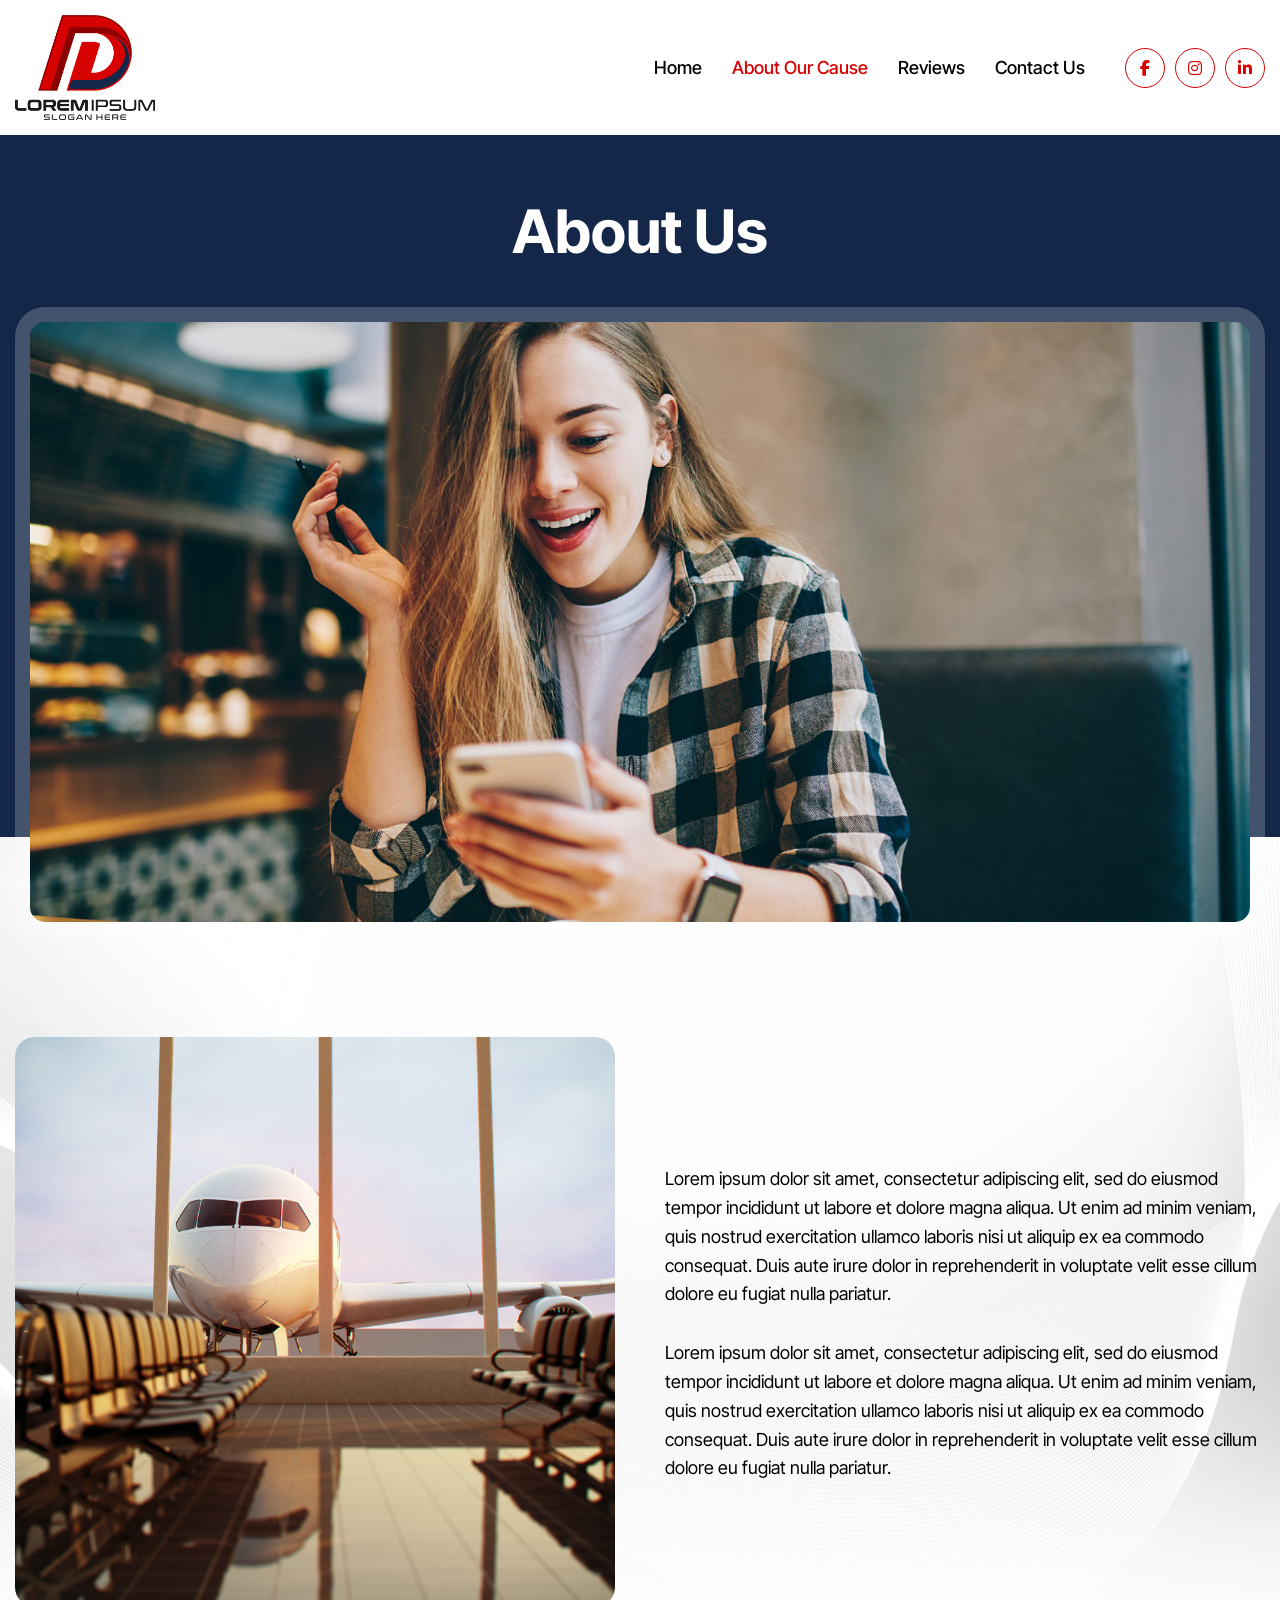
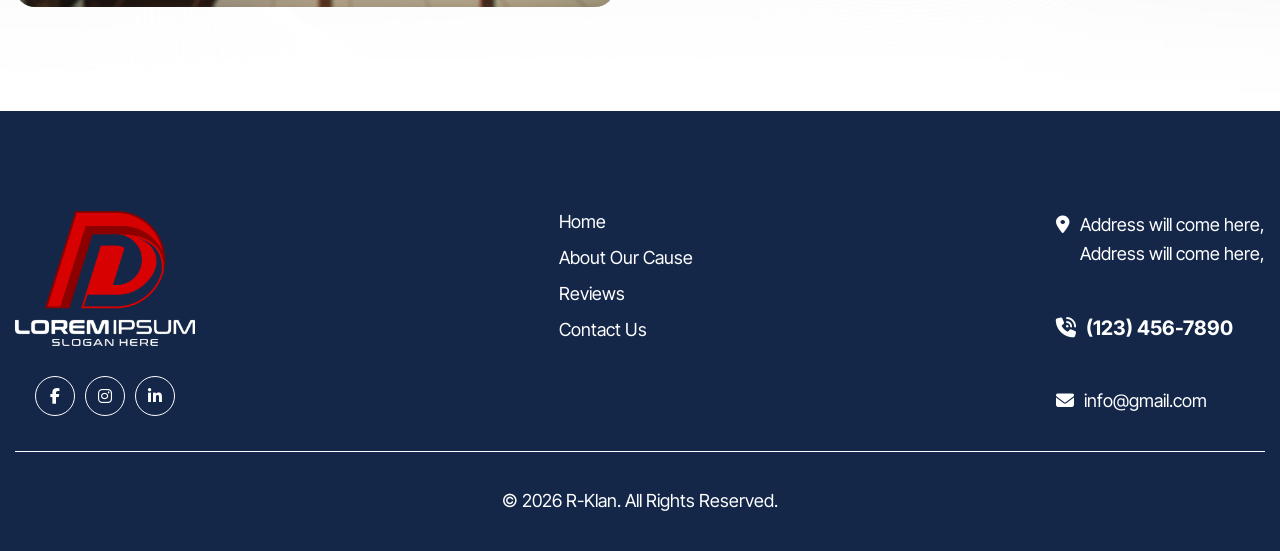
==== commit c9b67e91: "1 1" ====
--- a/about.html
+++ b/about.html
@@ -48,19 +48,10 @@
           </div>
           <div class="col content">
             <p>
-              On July 8, 2015, our minority family's lives were drastically and
-              permanently changed by nine racist words. "Your family has no
-              rights; planes have no rules." They were spoken proudly by the
-              airport manager, Meadow Chase, who was responsible for the
-              management of Ramona Airport.
+              Lorem ipsum dolor sit amet, consectetur adipiscing elit, sed do eiusmod tempor incididunt ut labore et dolore magna aliqua. Ut enim ad minim veniam, quis nostrud exercitation ullamco laboris nisi ut aliquip ex ea commodo consequat. Duis aute irure dolor in reprehenderit in voluptate velit esse cillum dolore eu fugiat nulla pariatur.
             </p>
             <p>
-              Meadow Chase was already fully aware of the impact her words would
-              have and had the backing of local public servants and
-              co-conspirators. Unwittingly, we found ourselves in a vicious,
-              hopeless, helpless landscape of fear and violence, unable to use
-              our property for its intended purpose or live in peace, as we had
-              done for the past fifteen years.
+              Lorem ipsum dolor sit amet, consectetur adipiscing elit, sed do eiusmod tempor incididunt ut labore et dolore magna aliqua. Ut enim ad minim veniam, quis nostrud exercitation ullamco laboris nisi ut aliquip ex ea commodo consequat. Duis aute irure dolor in reprehenderit in voluptate velit esse cillum dolore eu fugiat nulla pariatur.
             </p>
           </div>
         </div>
--- a/css/style.css
+++ b/css/style.css
@@ -107,6 +107,12 @@
 .r-klan-header .row .logo-col {
   width: 20%;
 }
+.r-klan-header .logo-col .r-klan-logo img {
+    max-width: 140px;
+}
+.r-klan-header.is-sticky .r-klan-logo img {
+  max-width: 110px;
+}
 .r-klan-header .row .desktop-nav {
   width: 80%;
 }
@@ -494,7 +500,7 @@
   padding: 100px 15px 35px;
 }
 .r-klan-footer .footer-logo img {
-  max-width: 300px;
+  max-width: 180px;
 }
 .r-klan-footer a {
   color: var(--color-white);
--- a/css/responsive.css
+++ b/css/responsive.css
@@ -36,7 +36,7 @@
   }
 
   .r-klan-header .logo-col .r-klan-logo img {
-    max-width: 200px;
+    max-width: 110px;
   }
 
   .desktop-nav {
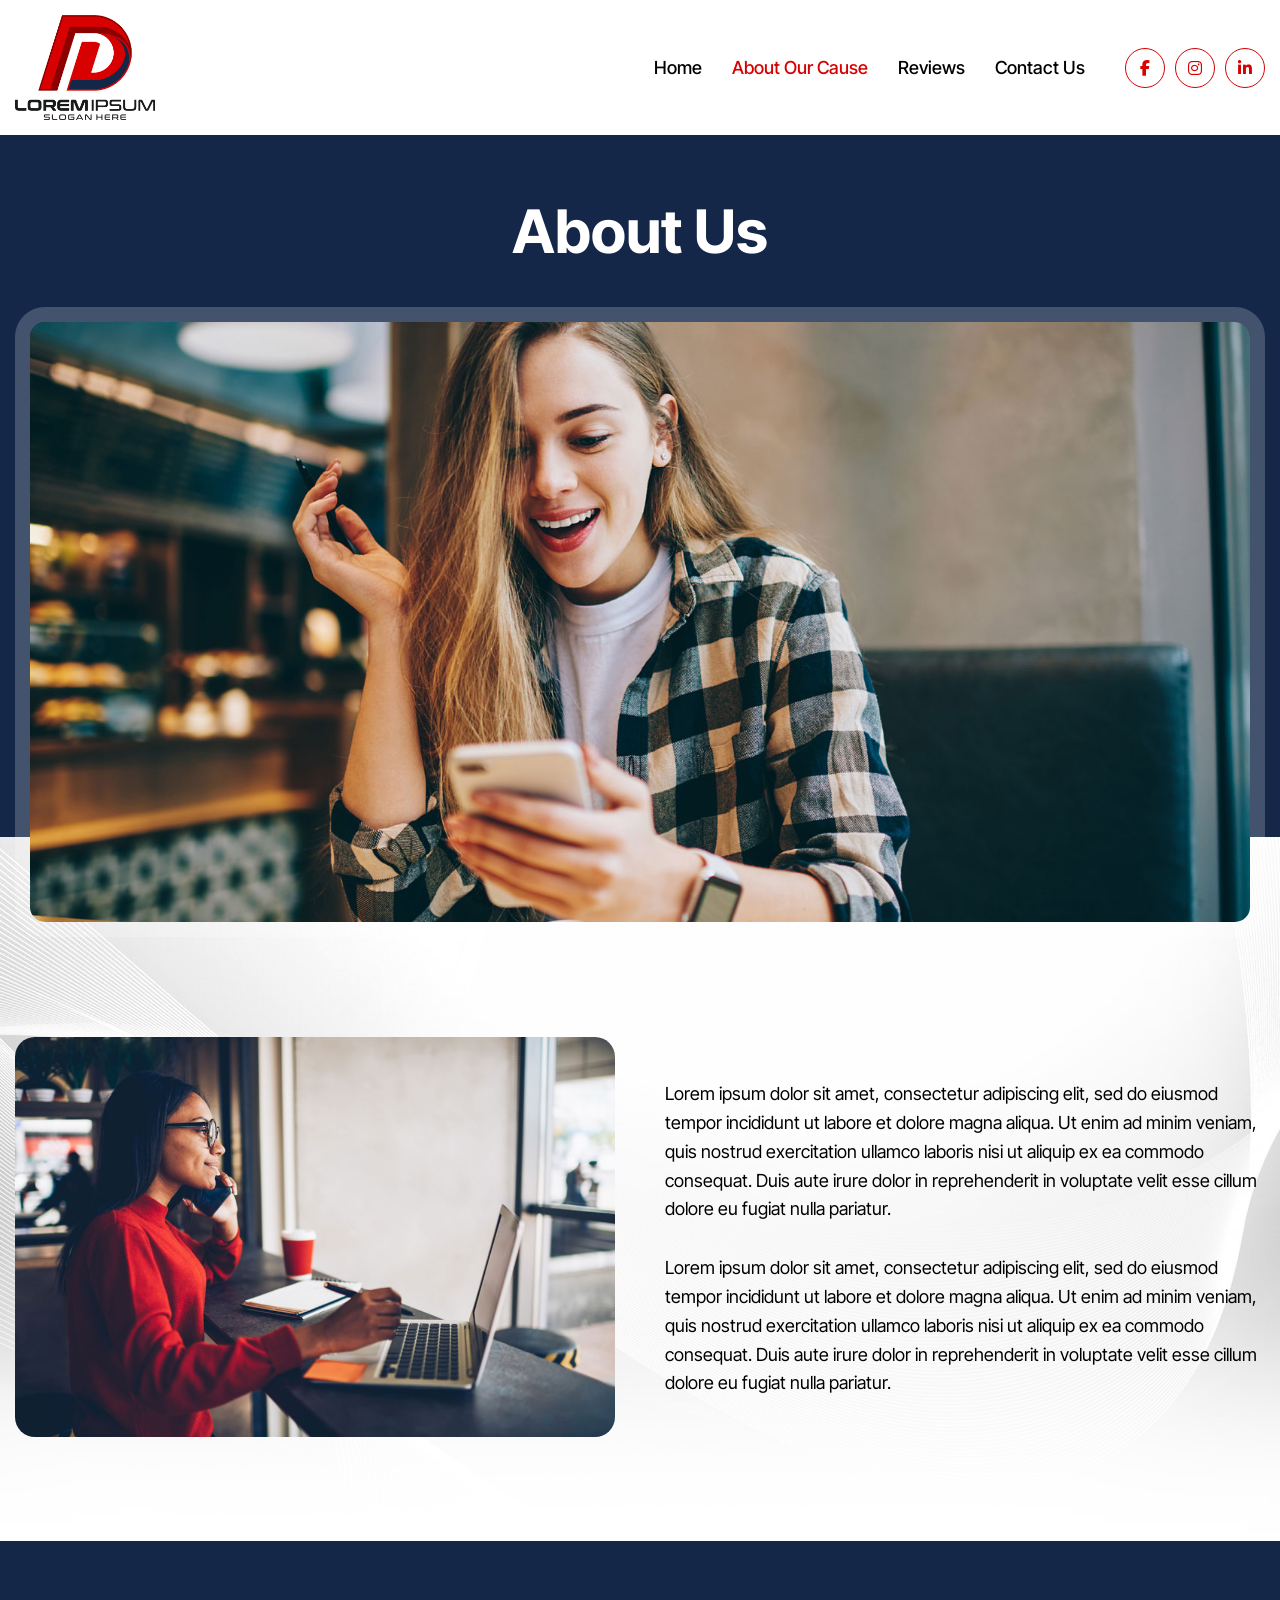
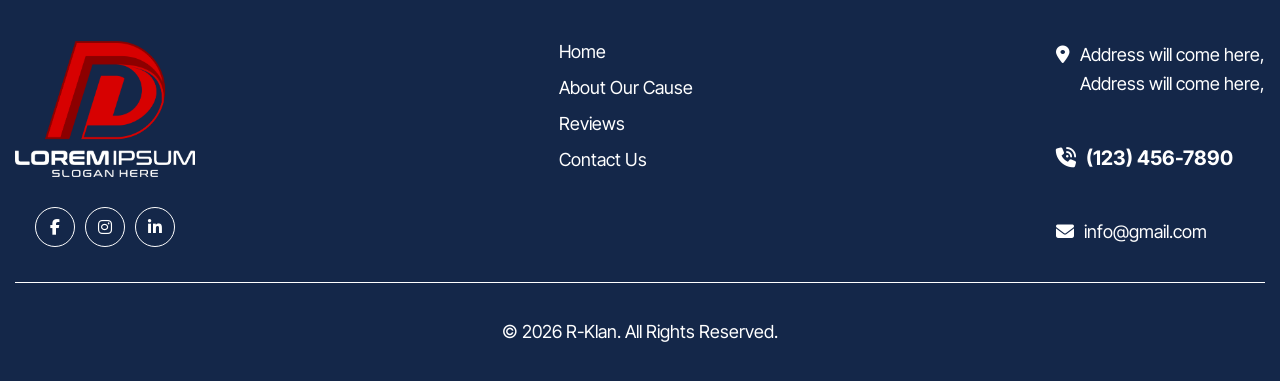
==== commit 1810ab97: "2 2" ====
--- a/about.html
+++ b/about.html
@@ -44,7 +44,7 @@
       <div class="container">
         <div class="row">
           <div class="col img">
-            <img src="images/airplane-img.jpg" alt="flight" />
+            <img src="images/about-img.jpg" alt="flight" />
           </div>
           <div class="col content">
             <p>
